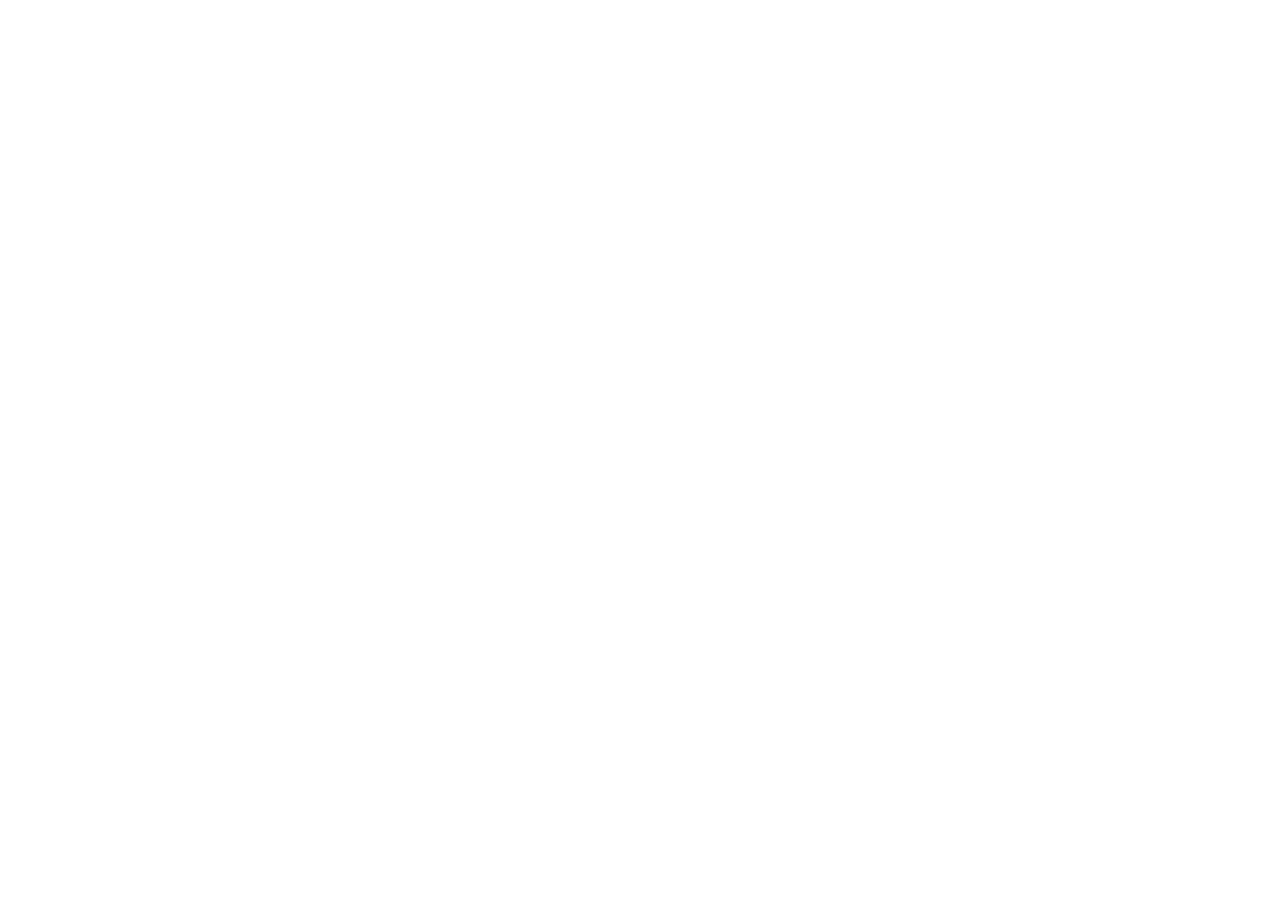
==== index.html @ b9c55783 "ceyiii" ====
<!DOCTYPE html>
<html lang="en">
<head>
    <meta charset="UTF-8">
    <meta name="viewport" content="width=device-width, initial-scale=1.0">
    <title>Document</title>
</head>
<body>
    <p1></p1>
</body>
</html>
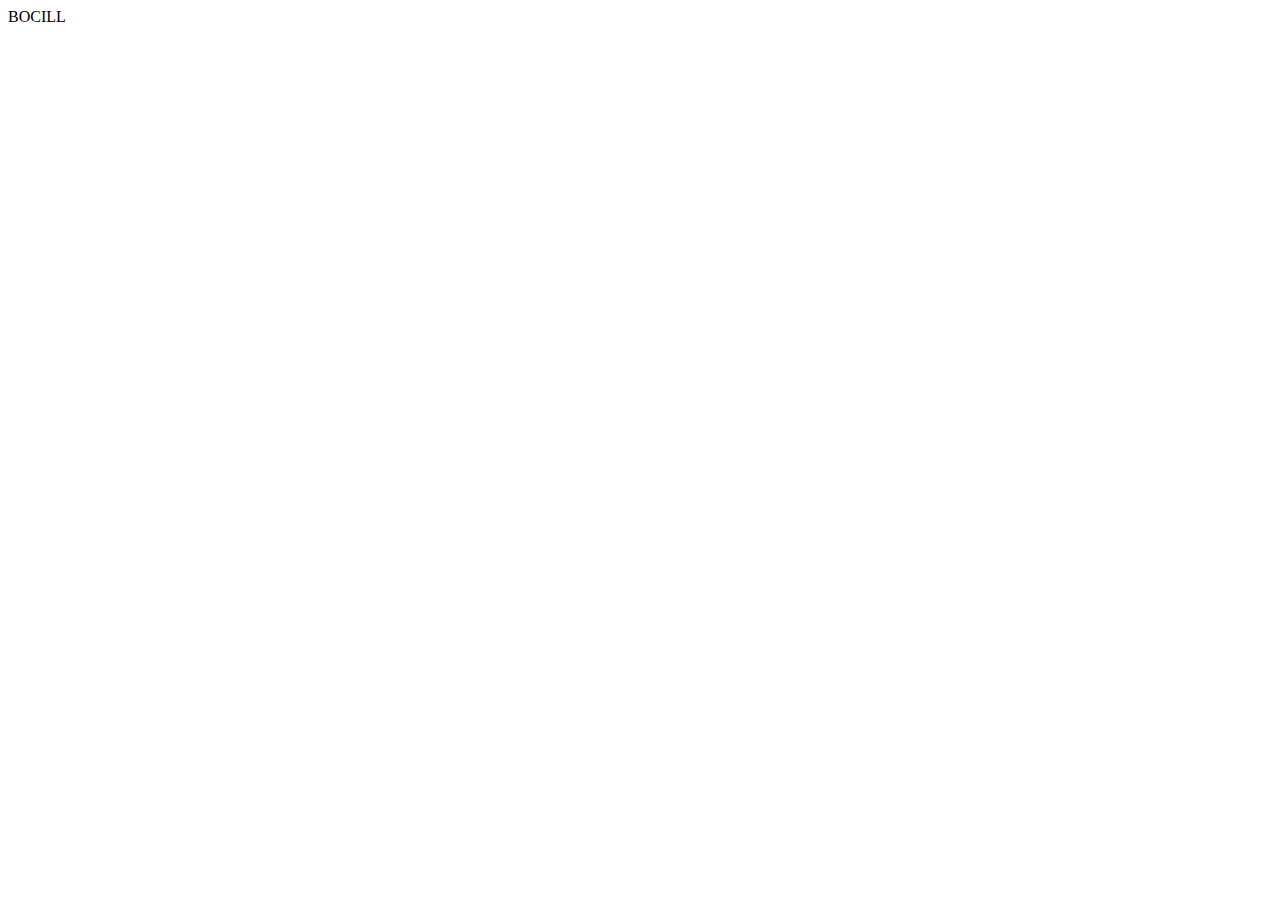
==== commit c492863b: "ceyiii" ====
--- a/index.html
+++ b/index.html
@@ -6,6 +6,6 @@
     <title>Document</title>
 </head>
 <body>
-    <p1></p1>
+    <p1>BOCILL</p1>
 </body>
 </html>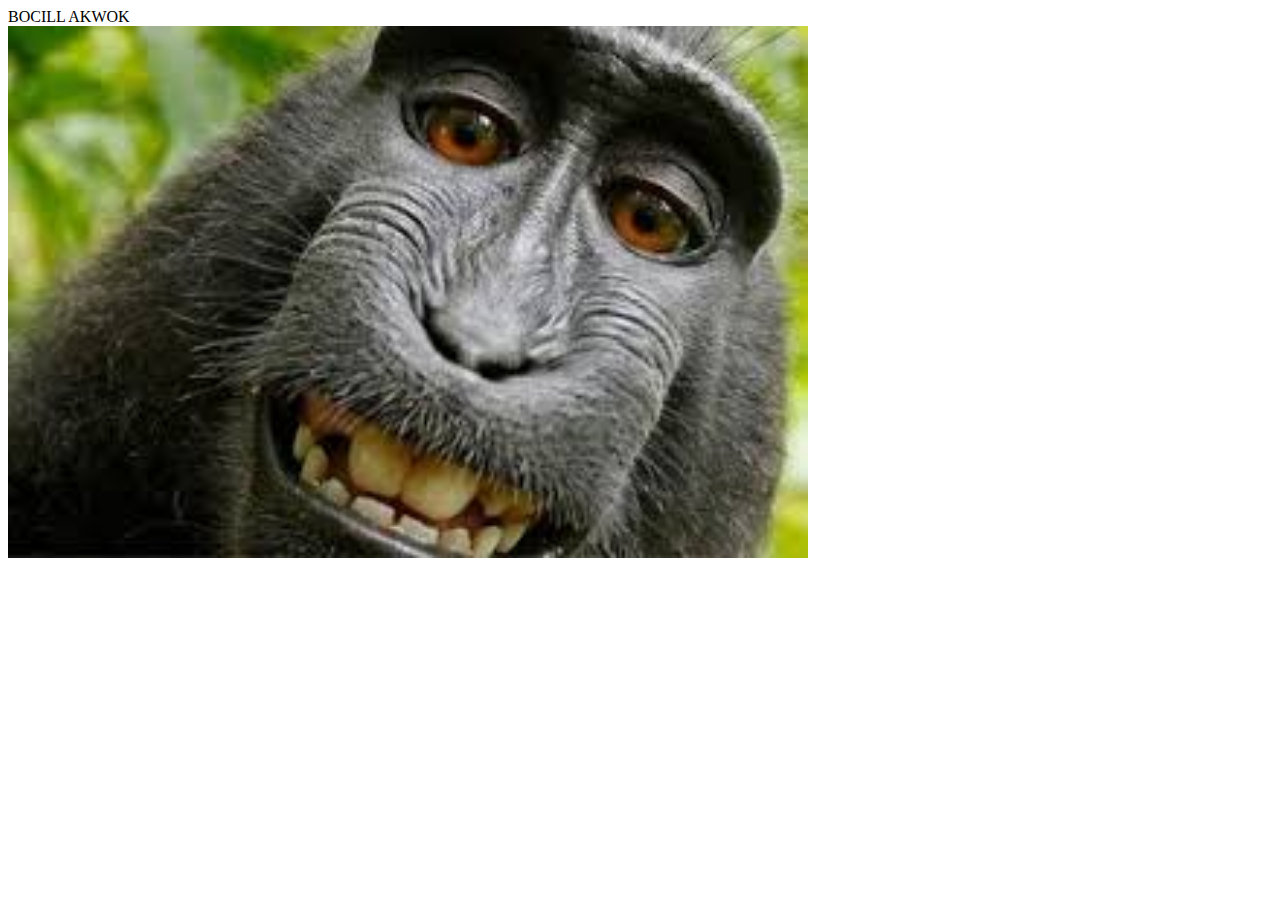
==== commit 55667f41: "ceyiii" ====
--- a/index.html
+++ b/index.html
@@ -4,8 +4,19 @@
     <meta charset="UTF-8">
     <meta name="viewport" content="width=device-width, initial-scale=1.0">
     <title>Document</title>
+    <style>
+    img {
+    width: 100%;
+    max-width: 800px; /* Atur batas maksimum */
+    height: auto; /* Agar gambar tidak terdistorsi */
+}
+    </style>
 </head>
+
 <body>
-    <p1>BOCILL</p1>
+    
+    <div><p1>BOCILL AKWOK</p1>
+    </div>
+    <div><img src="yaki.jpg" width="300"></div>
 </body>
 </html>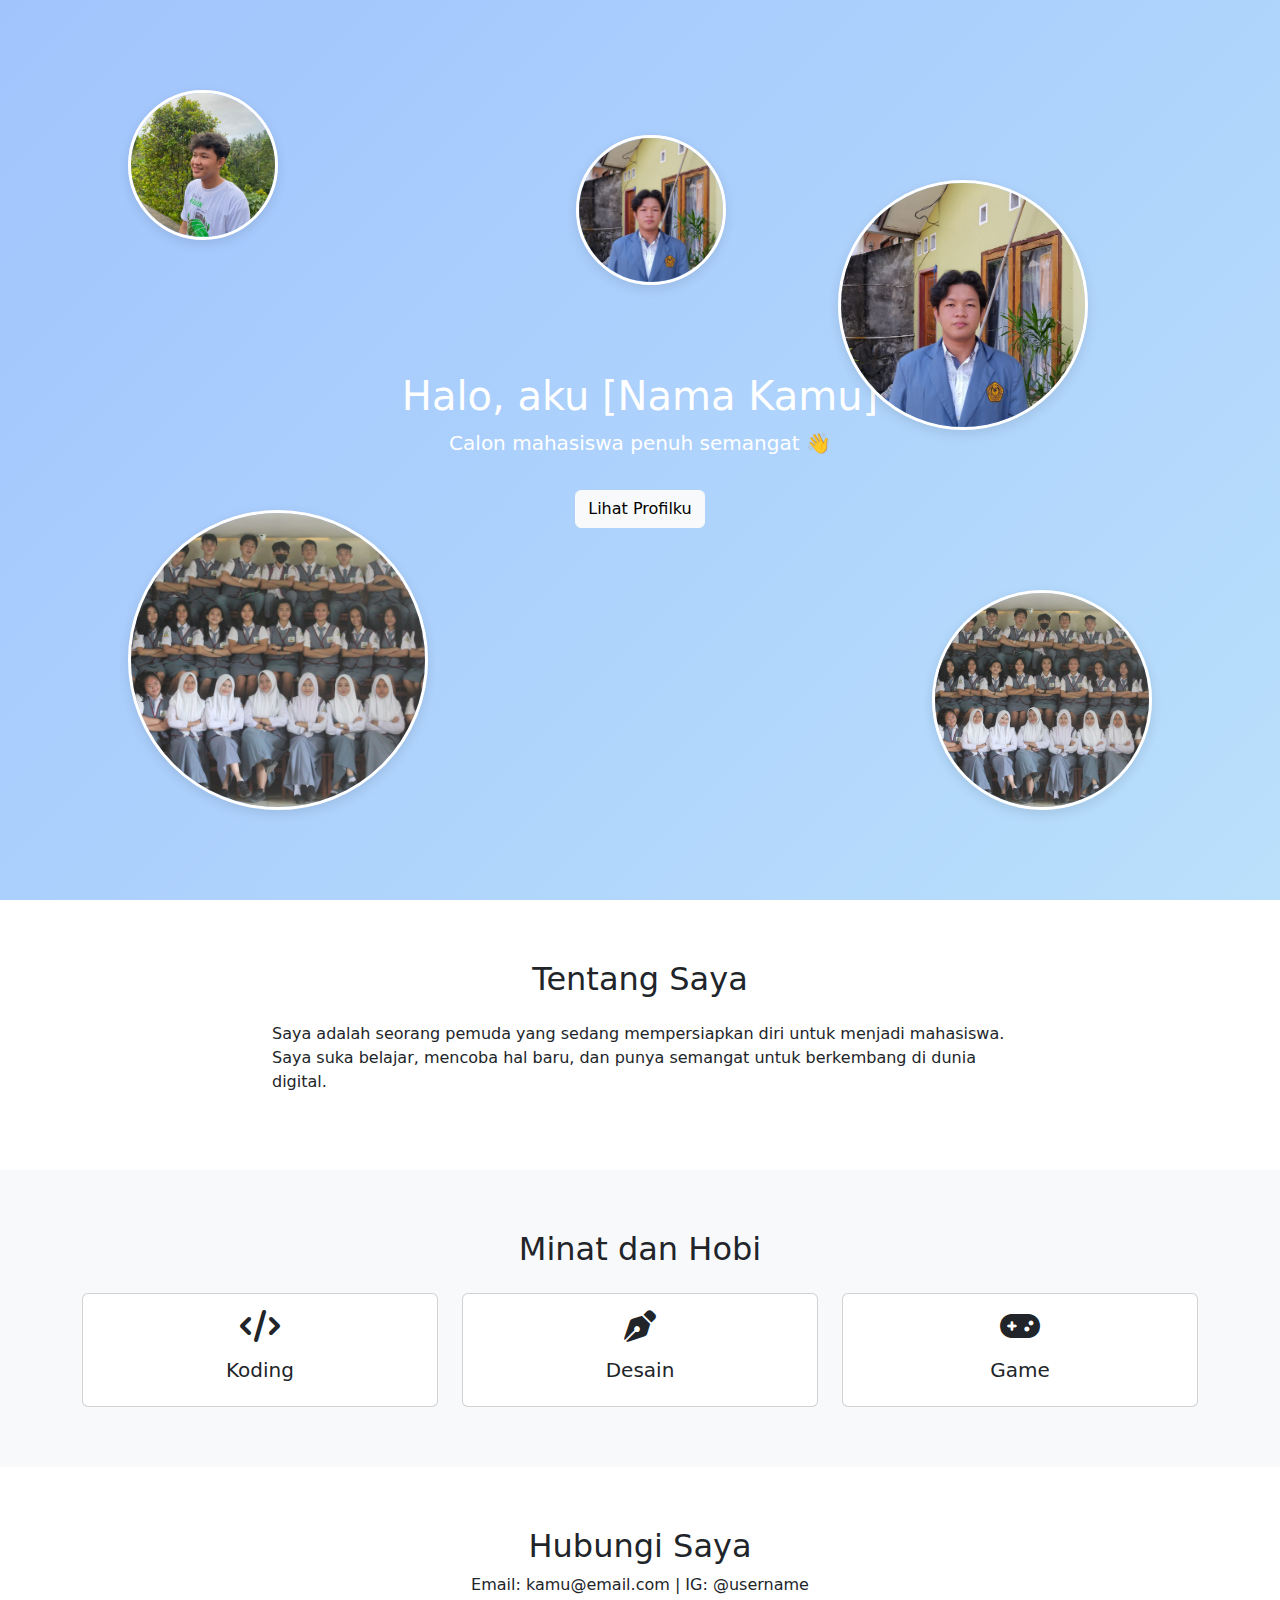
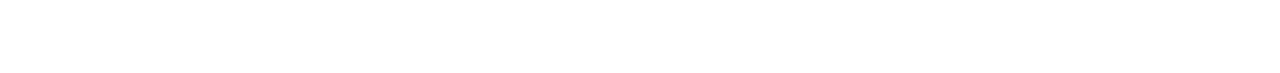
==== commit 2e8f3e91: "ceyiii" ====
--- a/index.html
+++ b/index.html
@@ -1,22 +1,81 @@
 <!DOCTYPE html>
-<html lang="en">
+<html lang="id">
 <head>
-    <meta charset="UTF-8">
-    <meta name="viewport" content="width=device-width, initial-scale=1.0">
-    <title>Document</title>
-    <style>
-    img {
-    width: 100%;
-    max-width: 800px; /* Atur batas maksimum */
-    height: auto; /* Agar gambar tidak terdistorsi */
-}
-    </style>
+  <meta charset="UTF-8">
+  <meta name="viewport" content="width=device-width, initial-scale=1.0">
+  <title>Profil Saya</title>
+  <link rel="stylesheet" href="style2.css">
+  <!-- Bootstrap CSS via CDN -->
+  <link href="https://cdn.jsdelivr.net/npm/bootstrap@5.3.2/dist/css/bootstrap.min.css" rel="stylesheet">
+  <!-- Google Font -->
+  <link href="https://fonts.googleapis.com/css2?family=Inter:wght@300;500;700&display=swap" rel="stylesheet">
+  <!-- Font Awesome -->
+  <link rel="stylesheet" href="https://cdnjs.cloudflare.com/ajax/libs/font-awesome/6.5.0/css/all.min.css">
 </head>
+<body>
 
-<body>
-    
-    <div><p1>BOCILL AKWOK</p1>
+
+  <!-- Hero Section -->
+  <section class="hero position-relative">
+    <!-- Gambar dekoratif -->
+    <img src="gambar/IMG-20240402-WA0050.jpg" class="dekorasi foto-1" alt="foto 1">
+    <img src="gambar/IMG-20240510-WA0004.jpg" class="dekorasi foto-2" alt="foto 2">
+    <img src="gambar/IMG-20240520-WA0002.jpg" class="dekorasi foto-3" alt="foto 3">
+    <img src="gambar/IMG-20240520-WA0002.jpg" class="dekorasi foto-4" alt="foto 4">
+    <img src="gambar/IMG-20240510-WA0004.jpg" class="dekorasi foto-5" alt="foto 5">
+  
+    <div>
+      <h1>Halo, aku [Nama Kamu]</h1>
+      <p class="lead">Calon mahasiswa penuh semangat 👋</p>
+      <a href="#tentang" class="btn btn-light mt-3">Lihat Profilku</a>
     </div>
-    <div><img src="yaki.jpg" width="300"></div>
+  </section>
+
+  
+  <!-- Tentang Saya -->
+  <section id="tentang" class="section container">
+    <h2 class="text-center mb-4">Tentang Saya</h2>
+    <div class="row justify-content-center">
+      <div class="col-md-8">
+        <p>Saya adalah seorang pemuda yang sedang mempersiapkan diri untuk menjadi mahasiswa. Saya suka belajar, mencoba hal baru, dan punya semangat untuk berkembang di dunia digital.</p>
+      </div>
+    </div>
+  </section>
+
+  <!-- Minat & Hobi -->
+  <section class="section bg-light">
+    <div class="container">
+      <h2 class="text-center mb-4">Minat dan Hobi</h2>
+      <div class="row g-4">
+        <div class="col-md-4">
+          <div class="card p-3 text-center">
+            <i class="fas fa-code fa-2x mb-3"></i>
+            <h5>Koding</h5>
+          </div>
+        </div>
+        <div class="col-md-4">
+          <div class="card p-3 text-center">
+            <i class="fas fa-pen-nib fa-2x mb-3"></i>
+            <h5>Desain</h5>
+          </div>
+        </div>
+        <div class="col-md-4">
+          <div class="card p-3 text-center">
+            <i class="fas fa-gamepad fa-2x mb-3"></i>
+            <h5>Game</h5>
+          </div>
+        </div>
+      </div>
+    </div>
+  </section>
+
+  <!-- Kontak -->
+  <section class="section container text-center">
+    <h2>Hubungi Saya</h2>
+    <p>Email: kamu@email.com | IG: @username</p>
+  </section>
+
+  <!-- Bootstrap JS via CDN -->
+  <script src="https://cdn.jsdelivr.net/npm/bootstrap@5.3.2/dist/js/bootstrap.bundle.min.js"></script>
 </body>
 </html>--- a/style2.css
+++ b/style2.css
@@ -0,0 +1,118 @@
+
+*
+
+body {
+  font-family: 'Inter', sans-serif;
+  background: #fdfdfd;
+  color: #333;
+}
+
+.section {
+  padding: 60px 20px;
+}
+.card {
+  transition: 0.3s;
+}
+.card:hover {
+  transform: translateY(-5px);
+  box-shadow: 0 10px 20px rgba(0,0,0,0.1);
+}
+
+.hero {
+    min-height: 100vh;
+    display: flex;
+    align-items: center;
+    justify-content: center;
+    text-align: center;
+    background: linear-gradient(135deg, #a1c4fd, #c2e9fb, #fbc2eb, #a18cd1);
+    background-size: 400% 400%;
+    animation: gradientShift 15s ease infinite;
+    color: white;
+  }
+
+  
+  @keyframes gradientShift {
+    0% { background-position: 0% 50%; }
+    50% { background-position: 100% 50%; }
+    100% { background-position: 0% 50%; }
+  }
+
+@keyframes floatComboUpDown {
+    0%   { transform: translateY(0) scale(1) rotate(0deg); }
+    25%  { transform: translateY(-10px) scale(1.05) rotate(2deg); }
+    50%  { transform: translateY(0) scale(1) rotate(0deg); }
+    75%  { transform: translateY(10px) scale(1.05) rotate(-2deg); }
+    100% { transform: translateY(0) scale(1) rotate(0deg); }
+  }
+  
+  @keyframes floatComboLeftRight {
+    0%   { transform: translateX(0) scale(1) rotate(0deg); }
+    25%  { transform: translateX(10px) scale(1.05) rotate(2deg); }
+    50%  { transform: translateX(0) scale(1) rotate(0deg); }
+    75%  { transform: translateX(-10px) scale(1.05) rotate(-2deg); }
+    100% { transform: translateX(0) scale(1) rotate(0deg); }
+
+  }
+  
+  /* Gaya gambar dekoratif */
+  .dekorasi {
+    position: absolute;
+
+    border-radius: 50%;
+    object-fit: cover;
+    border: 3px solid white;
+    box-shadow: 0 4px 12px rgba(0, 0, 0, 0.1);
+    z-index: 1;
+    transition: transform 0.3s ease;
+    animation-duration: 5s;
+    animation-timing-function: ease-in-out;
+    animation-iteration-count: infinite;
+  }
+  
+  /* Masing-masing animasi dan posisi */
+  .foto-1 {
+    top: 10%;
+    left: 10%;
+    width: 150px;
+    height: 150px;
+    animation-name: floatUpDown;
+  }
+  
+  .foto-2 {
+    top: 20%;
+    right: 15%;
+    width: 250px;
+    height: 250px;
+    animation-name: floatLeftRight;
+  }
+  
+  .foto-3 {
+    bottom: 10%;
+    left: 10%;
+    width: 300px;
+    height: 300px;
+    animation-name: floatUpDown;
+    animation-delay: 1s;
+  }
+  
+  .foto-4 {
+    bottom: 10%;
+    right: 10%;
+    width: 220px;
+    height: 220px;
+    animation-name: floatLeftRight;
+    animation-delay: 0.5s;
+  }
+  
+  .foto-5 {
+    top: 15%;
+    left: 45%;
+    width: 150px;
+    height: 150px;
+    
+    animation-name: floatUpDown;
+    animation-delay: 0.2s;
+  }
+  .dekorasi:hover {
+    transform: scale(1.1) rotate(5deg);
+  }